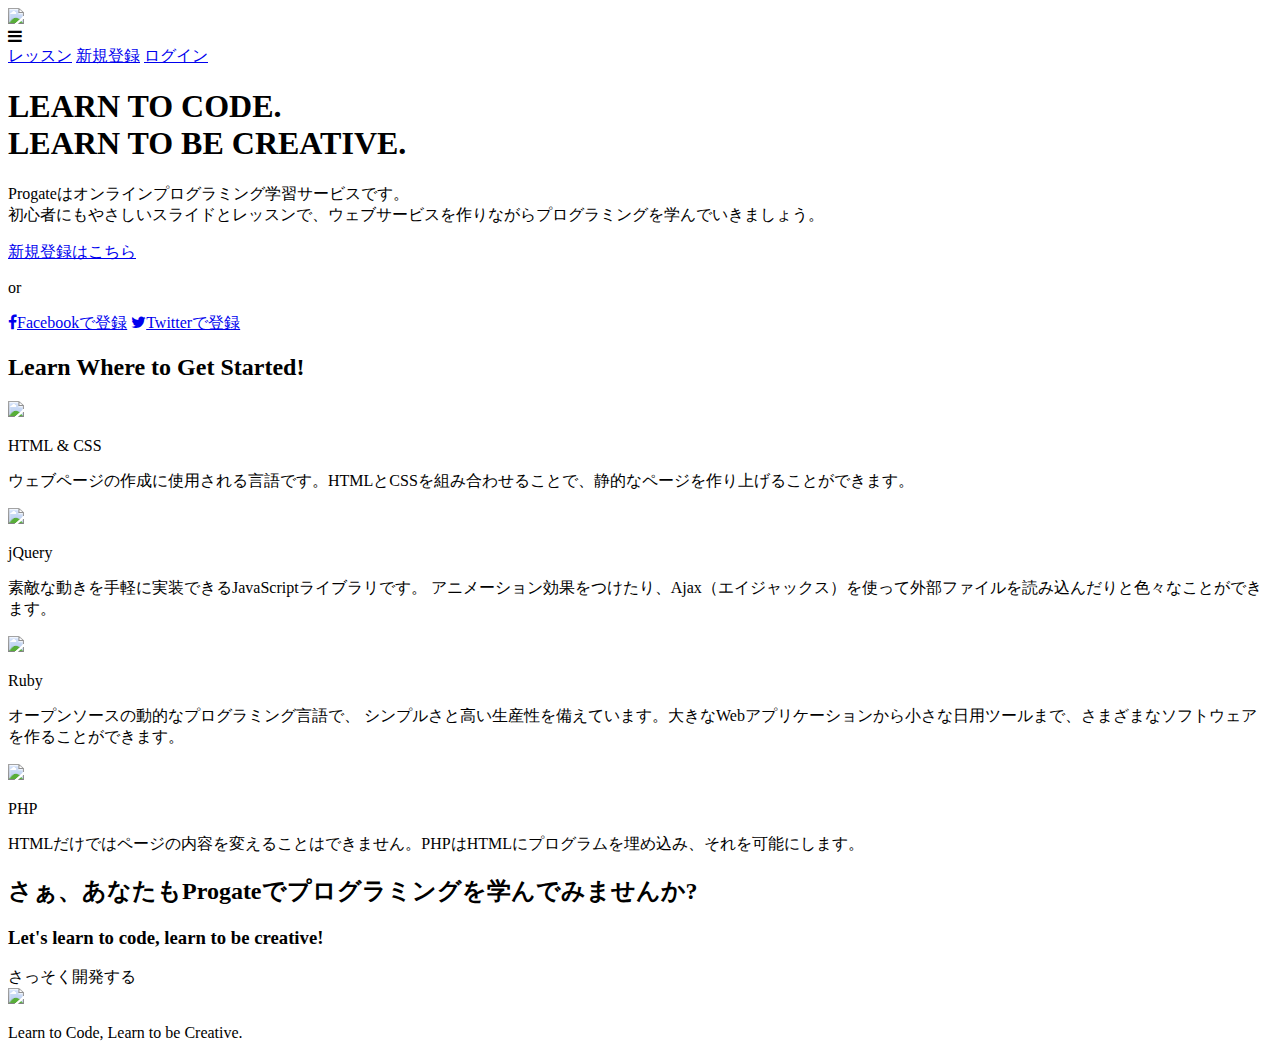
==== MyFirstPage.html @ 92f25577 "Create MyFirstPage.html" ====
<!DOCTYPE html>
<html>
<head>
  <meta charset="utf-8">
  <meta name="viewport" content="width=device-width, initial-scale=1.0">
  <title>Progate</title>
  <link href="https://maxcdn.bootstrapcdn.com/font-awesome/4.7.0/css/font-awesome.min.css" rel="stylesheet" integrity="sha384-wvfXpqpZZVQGK6TAh5PVlGOfQNHSoD2xbE+QkPxCAFlNEevoEH3Sl0sibVcOQVnN" crossorigin="anonymous">
  <link rel="stylesheet" type="text/css" href="stylesheet.css">
</head>
<body>
  <header>
    <div class="container">
      <div class="header-left">
        <img class="logo" src="https://prog-8.com/images/html/advanced/main_logo.png">
      </div>
      <span class="fa fa-bars menu-icon"></span>
      <div class="header-right">
        <a href="#">レッスン</a>
        <a href="#">新規登録</a>
        <a href="#" class="login">ログイン</a>
      </div>
    </div>
  </header>
  <div class="top-wrapper">
    <div class="container">
      <h1>LEARN TO CODE.<br>LEARN TO BE CREATIVE.</h1>
      <p>Progateはオンラインプログラミング学習サービスです。<br>初心者にもやさしいスライドとレッスンで、ウェブサービスを作りながらプログラミングを学んでいきましょう。</p>
      <div class="btn-wrapper">
        <a href="#" class="btn signup">新規登録はこちら</a>
        <p>or</p>
        <a href="#" class="btn facebook"><span class="fa fa-facebook"></span>Facebookで登録</a>
        <a href="#" class="btn twitter"><span class="fa fa-twitter"></span>Twitterで登録</a>
      </div>
    </div>
  </div>
  <div class="lesson-wrapper">
    <div class="container">
      <div class="heading">
        <h2>Learn Where to Get Started!</h2>
      </div>
      <div class="lessons">
        <div class="lesson">
          <div class="lesson-icon">
            <img src="https://prog-8.com/images/html/advanced/html.png">
            <p>HTML & CSS</p>
          </div>
          <p class="text-contents">ウェブページの作成に使用される言語です。HTMLとCSSを組み合わせることで、静的なページを作り上げることができます。</p>
        </div>
        <div class="lesson">
          <div class="lesson-icon">
            <img src="https://prog-8.com/images/html/advanced/jQuery.png">
            <p>jQuery</p>
          </div>
          <p class="text-contents">素敵な動きを手軽に実装できるJavaScriptライブラリです。 アニメーション効果をつけたり、Ajax（エイジャックス）を使って外部ファイルを読み込んだりと色々なことができます。</p>
        </div>
        <div class="lesson">
          <div class="lesson-icon">
            <img src="https://prog-8.com/images/html/advanced/ruby.png">
            <p>Ruby</p>
          </div>
          <p class="text-contents">オープンソースの動的なプログラミング言語で、 シンプルさと高い生産性を備えています。大きなWebアプリケーションから小さな日用ツールまで、さまざまなソフトウェアを作ることができます。</p>
        </div>
        <div class="lesson">
          <div class="lesson-icon">
            <img src="https://prog-8.com/images/html/advanced/php.png">
            <p>PHP</p>
          </div>
          <p class="text-contents">HTMLだけではページの内容を変えることはできません。PHPはHTMLにプログラムを埋め込み、それを可能にします。</p>
        </div>
      </div>
      <div class="clear"></div>
    </div>
  </div>
  <div class="message-wrapper">
    <div class="container">
      <div class="heading">
        <h2>さぁ、あなたもProgateでプログラミングを学んでみませんか?</h2>
        <h3>Let's learn to code, learn to be creative!</h3>
      </div>
      <span class="btn message">さっそく開発する</span>
    </div>
  </div>
  <footer>
    <div class="container">
      <img src="https://prog-8.com/images/html/advanced/footer_logo.png">
      <p>Learn to Code, Learn to be Creative.</p>
    </div>
  </footer>
</body>
</html>
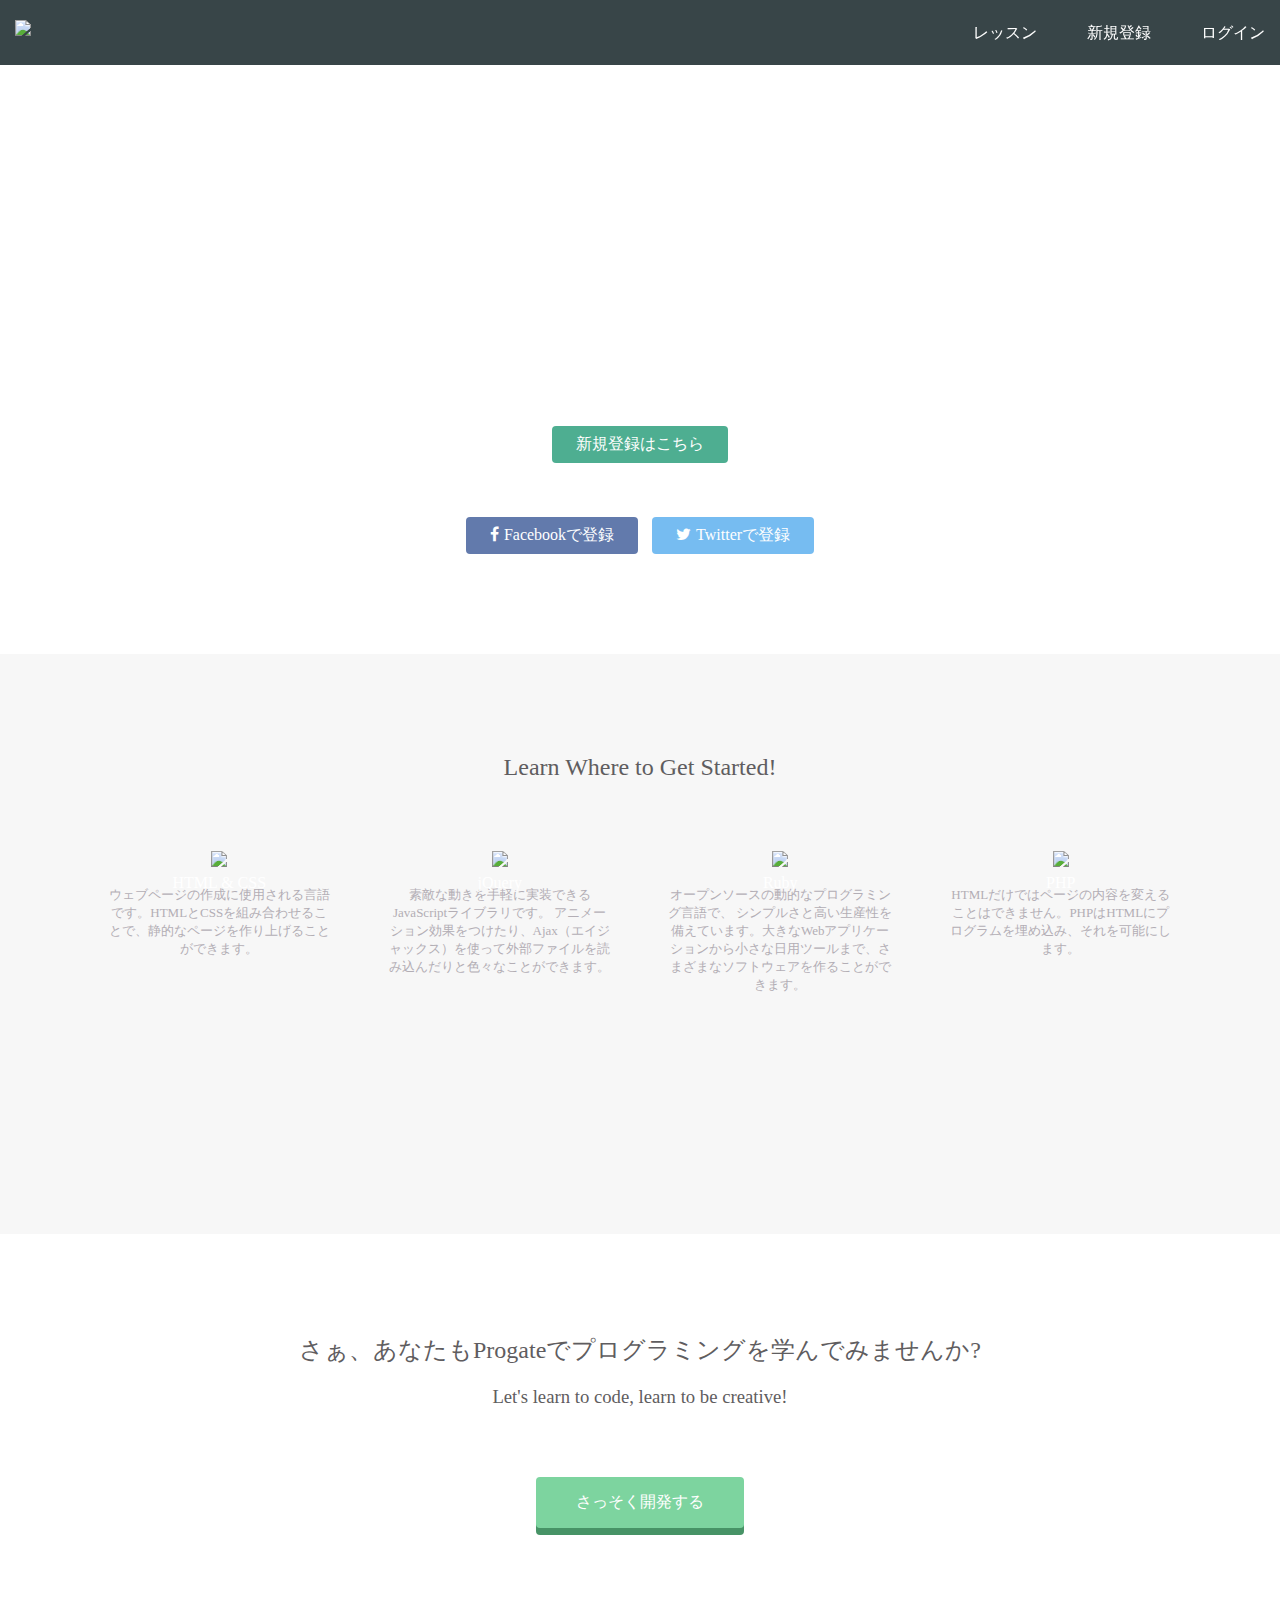
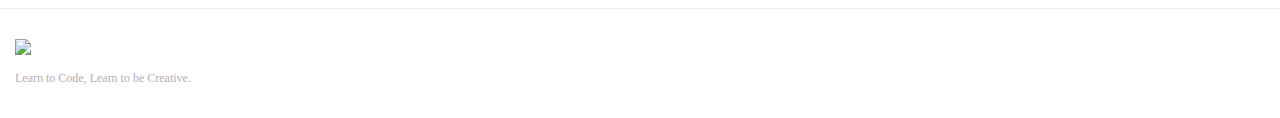
==== commit 9646897c: "Update MyFirstPage.html" ====
--- a/MyFirstPage.html
+++ b/MyFirstPage.html
@@ -5,7 +5,7 @@
   <meta name="viewport" content="width=device-width, initial-scale=1.0">
   <title>Progate</title>
   <link href="https://maxcdn.bootstrapcdn.com/font-awesome/4.7.0/css/font-awesome.min.css" rel="stylesheet" integrity="sha384-wvfXpqpZZVQGK6TAh5PVlGOfQNHSoD2xbE+QkPxCAFlNEevoEH3Sl0sibVcOQVnN" crossorigin="anonymous">
-  <link rel="stylesheet" type="text/css" href="stylesheet.css">
+  <link rel="stylesheet" type="text/css" href="css/stylesheet.css">
 </head>
 <body>
   <header>
--- a/css/stylesheet.css
+++ b/css/stylesheet.css
@@ -0,0 +1,271 @@
+* {
+  box-sizing: border-box;
+}
+
+body {
+  margin: 0;
+  font-family: "Hiragino Kaku Gothic ProN";
+}
+
+a {
+  text-decoration: none;
+}
+
+.container {
+  width: 100%;
+  padding: 0 15px;
+  margin: 0 auto;
+}
+
+.top-wrapper {
+  padding: 180px 0 100px 0;
+  background-image: url(top.png);
+  background-size: cover;
+  color: white;
+  text-align: center;
+}
+
+.top-wrapper h1 {
+  opacity: 0.7;
+  font-size: 45px;
+  letter-spacing: 5px;
+}
+
+.top-wrapper p {
+  opacity: 0.7;
+  font-size: 16px;
+  margin-bottom: 40px;
+}
+
+.btn-wrapper {
+  text-align: center;
+}
+
+.btn-wrapper p {
+  margin-bottom: 20px;
+}
+
+.signup {
+  background-color: #239b76;
+}
+
+.facebook {
+  background-color: #3b5998;
+  margin-right: 10px;
+}
+
+.twitter {
+  background-color: #55acee;
+}
+
+.btn {
+  padding: 8px 24px;
+  color: white;
+  display: inline-block;
+  opacity: 0.8;
+  border-radius: 4px;
+  text-align: center;
+}
+
+.btn:hover {
+  opacity: 1;
+}
+
+.fa {
+  margin-right: 5px;
+}
+
+header {
+  height: 65px;
+  width: 100%;
+  background-color: rgba(34,49,52,0.9);
+  position :fixed;
+  top: 0;
+  z-index: 10;
+}
+
+.logo {
+  width: 124px;
+  margin-top: 20px;
+}
+
+.header-left {
+  float: left;
+}
+
+.header-right {
+  float: right;
+  margin-right: -25px;
+}
+
+.header-right a {
+  line-height: 65px;
+  padding: 0 25px;
+  color: white;
+  display: block;
+  float: left;
+  transition: all 0.5s;
+}
+
+.header-right a:hover {
+  background-color: rgba(255,255,255,0.3);
+}
+
+.lesson-wrapper {
+  height: 580px;
+  padding-bottom: 80px;
+  padding-left: 5%;
+  padding-right: 5%;
+  background-color: #f7f7f7;
+  text-align: center;
+}
+
+.heading {
+  padding-top: 80px;
+  padding-bottom: 50px;
+  color: #5f5d60;
+}
+
+.heading h2 {
+  font-weight: normal;
+}
+
+.lesson {
+  float: left;
+  width: 25%;
+}
+
+.lesson-icon {
+  position: relative;
+}
+
+.lesson-icon p {
+  position: absolute;
+  top: 37%;
+  width: 100%;
+  color: white;
+}
+
+.text-contents {
+  width: 80%;
+  display: inline-block;
+  margin-top: 15px;
+  font-size: 13px;
+  color: #b3aeb5;
+}
+
+.heading h3 {
+  font-weight: normal;
+}
+
+.message-wrapper {
+  border-bottom: 1px solid #eee;
+  padding-bottom: 80px;
+  text-align: center;
+}
+
+.message {
+  padding: 15px 40px;
+  background-color: #5dca88;
+  cursor: pointer;
+  box-shadow: 0px 7px #1a7940;
+}
+
+.message:active {
+  position: relative;
+  top: 7px;
+  box-shadow: none;
+}
+
+footer img {
+  width: 125px;
+}
+
+footer p {
+  color: #b3aeb5;
+  font-size: 12px;
+}
+
+footer {
+  padding-top: 30px;
+  padding-bottom: 20px;
+}
+
+.menu-icon {
+  color: white;
+  float: right;
+  font-size: 25px;
+  padding: 21px 0;
+  display: none;
+}
+
+.clear {
+  clear: left;
+}
+
+@media all and (max-width: 1000px) {
+  .lesson {
+    width: 50%;
+    margin-bottom: 50px;
+  }
+
+  .lesson-wrapper {
+    height: 990px;
+  }
+
+  footer {
+    text-align: center;
+  }
+}
+
+@media all and (max-width: 750px) {
+  .top-wrapper h1 {
+    font-size: 32px;
+  }
+
+  .heading h2 {
+    font-size: 20px;
+  }
+}
+
+@media all and (max-width: 670px) {
+  .header-right {
+    display: none;
+  }
+
+  .menu-icon {
+    display: block;
+  }
+
+  .top-wrapper .btn {
+    width: 100%;
+  }
+
+  .twitter {
+    margin-top: 10px;
+  }
+
+  .top-wrapper {
+    text-align: left;
+  }
+
+  .top-wrapper h1 {
+    font-size: 24px;
+  }
+
+  .top-wrapper p {
+    font-size: 14px;
+  }
+
+  .lesson {
+    width: 100%;
+  }
+
+  .lesson-wrapper {
+    height: 1700px;
+  }
+
+  .message-wrapper .btn {
+    width: 100%;
+  }
+}
